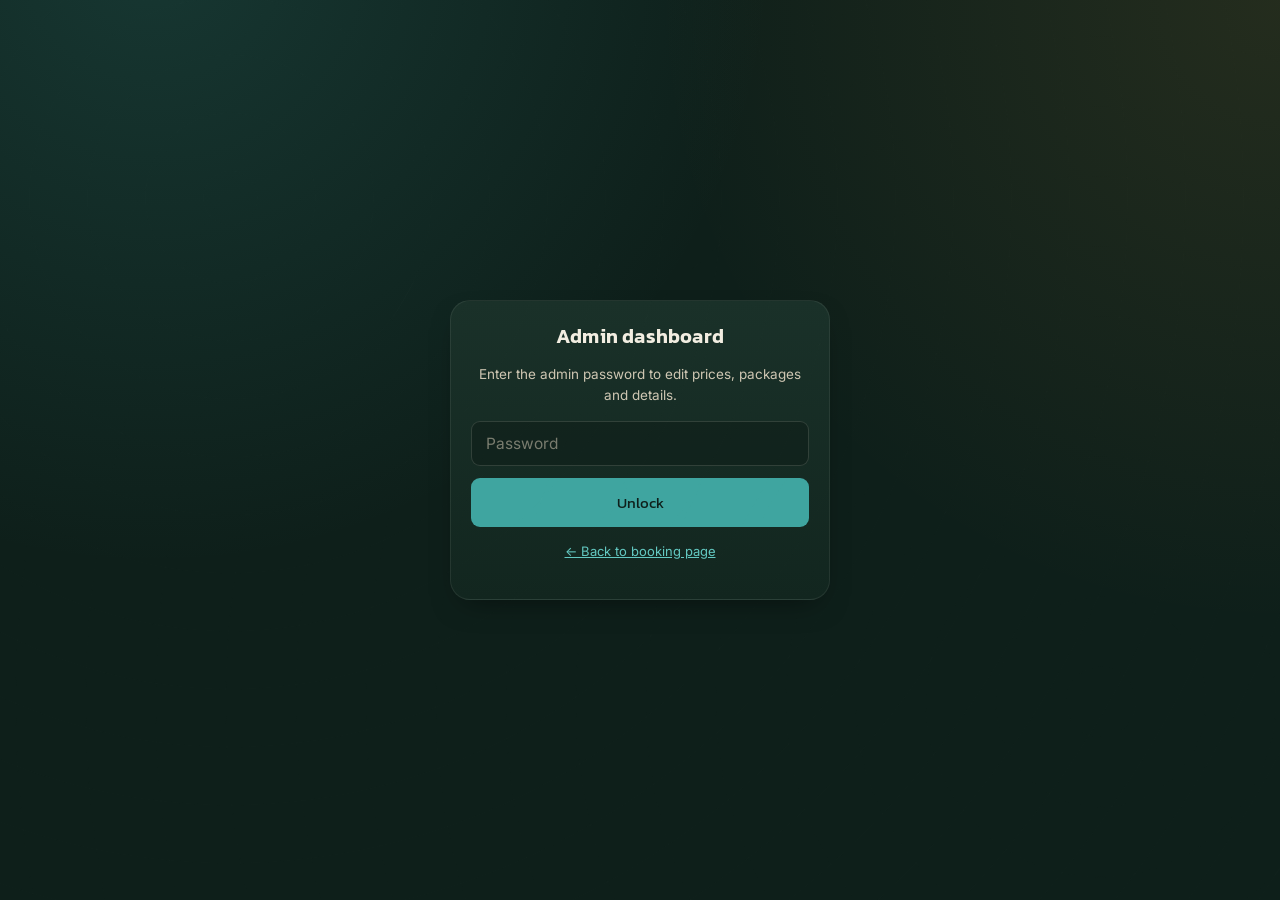
==== admin.html @ 4690ab54 "Add files via upload" ====
<!doctype html>
<html lang="en">
<head>
<meta charset="UTF-8">
<meta name="viewport" content="width=device-width, initial-scale=1">
<title>Admin — Mawlyngbna Adventure</title>
<meta name="robots" content="noindex, nofollow">
<link rel="preconnect" href="https://fonts.googleapis.com">
<link rel="preconnect" href="https://fonts.gstatic.com" crossorigin>
<link href="https://fonts.googleapis.com/css2?family=Kanit:wght@500;600;700&family=Inter:wght@400;500;600&family=IBM+Plex+Mono:wght@500&display=swap" rel="stylesheet">
<link rel="stylesheet" href="style.css">
</head>
<body>

<!-- Password gate -->
<div class="admin-gate" id="gate">
  <div class="card">
    <h1>Admin dashboard</h1>
    <p>Enter the admin password to edit prices, packages and details.</p>
    <input type="password" id="gatePassword" placeholder="Password" autocomplete="current-password">
    <div class="error-msg" id="gateError" style="display:none;">Incorrect password.</div>
    <button class="btn-primary" id="gateSubmit">Unlock</button>
    <p style="margin-top:14px;"><a href="index.html" style="color:var(--river-bright); font-size:13px;">← Back to booking page</a></p>
  </div>
</div>

<!-- Dashboard -->
<div class="wrap admin-shell" id="dashboard" style="display:none;">

  <div class="admin-header">
    <div>
      <h1>Admin dashboard</h1>
      <div class="sub">Edits preview instantly below. Export to make them live for everyone.</div>
    </div>
    <div class="admin-actions">
      <a href="index.html" class="btn-secondary">View site</a>
      <button class="btn-secondary" id="btnLock">Lock</button>
    </div>
  </div>

  <div class="banner">
    This site is static (hosted on GitHub Pages), so there's no live database. Saving here previews your
    changes instantly, but only in <em>this</em> browser. To publish changes for every visitor, click
    <strong>Export config.js</strong> below and commit the downloaded file over <code>config.js</code> in your
    GitHub repository.
  </div>

  <div class="admin-actions" style="margin-bottom: 6px;">
    <button class="btn-primary" id="btnSave" style="width:auto; margin-top:0; padding:11px 18px;">Save preview</button>
    <button class="btn-secondary" id="btnExport">⭳ Export config.js</button>
    <label class="btn-secondary" style="cursor:pointer;">
      Import config
      <input type="file" id="importFile" accept=".js,.json" style="display:none;">
    </label>
    <button class="btn-secondary" id="btnReset">Reset to defaults</button>
  </div>

  <!-- Page text -->
  <div class="admin-section">
    <h2>Page text</h2>
    <div class="card">
      <div class="field" style="margin-top:0;">
        <label class="field-label">Eyebrow tag</label>
        <input type="text" id="mHeroTag">
      </div>
      <div class="field">
        <label class="field-label">Title</label>
        <input type="text" id="mTitle">
      </div>
      <div class="field">
        <label class="field-label">Subtitle</label>
        <textarea id="mSubtitle"></textarea>
      </div>
      <div class="field">
        <label class="field-label">Footer note</label>
        <input type="text" id="mFooter">
      </div>
    </div>
  </div>

  <!-- Contact -->
  <div class="admin-section">
    <h2>Contact</h2>
    <div class="card">
      <div class="grid-2">
        <div class="field" style="margin-top:0;">
          <label class="field-label">WhatsApp number (digits only, country code first)</label>
          <input type="text" id="cWhatsapp" placeholder="916909659928">
        </div>
        <div class="field" style="margin-top:0;">
          <label class="field-label">Display phone</label>
          <input type="text" id="cDisplay" placeholder="+91 69096 59928">
        </div>
      </div>
    </div>
  </div>

  <!-- Payment -->
  <div class="admin-section">
    <h2>Payment details</h2>
    <div class="card">
      <div class="field" style="margin-top:0;">
        <label class="field-label">UPI ID</label>
        <input type="text" id="pUpi">
      </div>
      <div class="grid-2">
        <div class="field">
          <label class="field-label">Account number</label>
          <input type="text" id="pAccount">
        </div>
        <div class="field">
          <label class="field-label">IFSC</label>
          <input type="text" id="pIfsc">
        </div>
      </div>
      <div class="field">
        <label class="field-label">Bank label</label>
        <input type="text" id="pBankLabel">
      </div>
      <div class="field">
        <label class="field-label">QR code image</label>
        <div style="display:flex; align-items:center; gap:12px; margin-top:6px;">
          <img id="pQrPreview" src="assets/qr.png" alt="QR preview" style="width:70px; height:70px; object-fit:cover; border-radius:10px; border:1px solid rgba(242,237,225,.14);">
          <label class="btn-secondary" style="cursor:pointer;">
            Upload new QR
            <input type="file" id="pQrFile" accept="image/*" style="display:none;">
          </label>
        </div>
      </div>
    </div>
  </div>

  <!-- Packages -->
  <div class="admin-section">
    <h2>Packages</h2>
    <div id="packageEditor"></div>
    <button type="button" class="btn-secondary" id="btnAddPackage">+ Add package</button>
  </div>

  <!-- Add-ons -->
  <div class="admin-section">
    <h2>Add-ons</h2>
    <div id="addonEditor"></div>
    <button type="button" class="btn-secondary" id="btnAddAddon">+ Add add-on</button>
  </div>

  <!-- Pricing rules -->
  <div class="admin-section">
    <h2>Pricing rules</h2>
    <div class="card">
      <div class="field" style="margin-top:0;">
        <label class="field-label">Child price (% of package price)</label>
        <input type="number" id="rChildPct" min="0" max="100" step="5">
      </div>
    </div>
  </div>

  <!-- Security -->
  <div class="admin-section">
    <h2>Admin password</h2>
    <div class="card">
      <div class="field" style="margin-top:0;">
        <label class="field-label">New password</label>
        <input type="password" id="sPassword" placeholder="Leave blank to keep current">
      </div>
      <div class="card-hint">This is a client-side password meant to keep casual visitors out — anyone who
        views this site's source code can see it. Don't use it to protect sensitive information.</div>
    </div>
  </div>

  <div style="height:40px;"></div>
</div>

<div class="toast" id="toast"></div>

<script src="config.js"></script>
<script src="admin.js"></script>
</body>
</html>
---- style.css ----
/* ============================================================
   Mawlyngbna Adventure — shared stylesheet
   Theme: deep forest canopy + river teal + marigold trail accent
   ============================================================ */

:root {
  --forest-950: #0e1f1a;
  --forest-900: #12261f;
  --forest-800: #1a3129;
  --forest-700: #234139;
  --paper: #f2ede1;
  --paper-dim: #cfc7b3;
  --river: #3fa5a0;
  --river-bright: #63c9c2;
  --marigold: #e8a33d;
  --marigold-bright: #f4b84f;
  --clay: #c9704f;
  --danger: #e26a5c;
  --good: #6fbf8b;

  --radius-lg: 20px;
  --radius-md: 14px;
  --radius-sm: 9px;

  --shadow-card: 0 12px 30px -14px rgba(0, 0, 0, 0.55);
  --shadow-pop: 0 20px 45px -18px rgba(0, 0, 0, 0.65);

  --font-display: "Kanit", "Arial Narrow", sans-serif;
  --font-body: "Inter", -apple-system, BlinkMacSystemFont, "Segoe UI", sans-serif;

  color-scheme: dark;
}

* { box-sizing: border-box; }

html { scroll-behavior: smooth; }

@media (prefers-reduced-motion: reduce) {
  html { scroll-behavior: auto; }
  * { animation-duration: 0.001ms !important; transition-duration: 0.001ms !important; }
}

body {
  margin: 0;
  min-height: 100vh;
  background:
    radial-gradient(circle at 12% -6%, rgba(63, 165, 160, 0.18), transparent 42%),
    radial-gradient(circle at 100% 0%, rgba(232, 163, 61, 0.10), transparent 40%),
    var(--forest-950);
  color: var(--paper);
  font-family: var(--font-body);
  line-height: 1.5;
  -webkit-font-smoothing: antialiased;
}

/* Topographic contour texture, layered behind content */
body::before {
  content: "";
  position: fixed;
  inset: 0;
  z-index: 0;
  pointer-events: none;
  opacity: 0.35;
  background-image:
    repeating-radial-gradient(circle at 18% 22%, transparent 0, transparent 26px, rgba(242, 237, 225, 0.028) 27px, transparent 28px, transparent 58px),
    repeating-radial-gradient(circle at 86% 78%, transparent 0, transparent 34px, rgba(242, 237, 225, 0.024) 35px, transparent 36px, transparent 70px);
}

a { color: inherit; }

h1, h2, h3 {
  font-family: var(--font-display);
  font-weight: 600;
  letter-spacing: 0.01em;
  margin: 0;
}

.wrap {
  position: relative;
  z-index: 1;
  max-width: 640px;
  margin: 0 auto;
  padding: 0 18px 64px;
}

/* ---------- Hero ---------- */
.hero {
  padding: 40px 4px 28px;
}

.hero-tag {
  display: inline-flex;
  align-items: center;
  gap: 8px;
  font-family: var(--font-display);
  font-size: 12.5px;
  letter-spacing: 0.16em;
  text-transform: uppercase;
  color: var(--marigold-bright);
  background: rgba(232, 163, 61, 0.1);
  border: 1px solid rgba(232, 163, 61, 0.3);
  border-radius: 999px;
  padding: 6px 14px 6px 10px;
}

.hero-tag svg { width: 14px; height: 14px; flex: none; }

.hero h1 {
  margin-top: 16px;
  font-size: clamp(30px, 8vw, 42px);
  line-height: 1.06;
  color: var(--paper);
}

.hero p {
  margin-top: 12px;
  color: var(--paper-dim);
  font-size: 15.5px;
  max-width: 46ch;
}

.hero-meta {
  margin-top: 18px;
  display: flex;
  flex-wrap: wrap;
  gap: 10px;
  font-size: 13px;
  color: var(--paper-dim);
}

.hero-meta span {
  display: inline-flex;
  align-items: center;
  gap: 6px;
  background: rgba(242, 237, 225, 0.06);
  border: 1px solid rgba(242, 237, 225, 0.1);
  border-radius: 999px;
  padding: 5px 11px;
}

/* ---------- Trail rail (section progress) ---------- */
.trail {
  position: relative;
  padding-left: 26px;
}

.trail::before {
  content: "";
  position: absolute;
  left: 9px;
  top: 6px;
  bottom: 6px;
  width: 2px;
  background: linear-gradient(to bottom, var(--river), rgba(63, 165, 160, 0.15));
  border-radius: 2px;
}

.checkpoint {
  position: relative;
  margin-bottom: 18px;
}

.checkpoint::before {
  content: attr(data-step);
  position: absolute;
  left: -26px;
  top: 22px;
  width: 20px;
  height: 20px;
  border-radius: 50%;
  background: var(--forest-900);
  border: 2px solid var(--river);
  color: var(--river-bright);
  font-family: var(--font-display);
  font-size: 10.5px;
  display: flex;
  align-items: center;
  justify-content: center;
  z-index: 2;
}

.checkpoint.done::before {
  background: var(--river);
  border-color: var(--river);
  color: var(--forest-950);
}

/* ---------- Cards ---------- */
.card {
  background: linear-gradient(180deg, var(--forest-800), var(--forest-900));
  border: 1px solid rgba(242, 237, 225, 0.08);
  border-radius: var(--radius-lg);
  padding: 20px 20px 22px;
  box-shadow: var(--shadow-card);
}

.card + .card { margin-top: 0; }

.card-label {
  font-family: var(--font-display);
  font-size: 12px;
  letter-spacing: 0.14em;
  text-transform: uppercase;
  color: var(--river-bright);
  margin-bottom: 4px;
}

.card-title {
  font-size: 18px;
  font-weight: 600;
  color: var(--paper);
}

.card-hint {
  font-size: 13px;
  color: var(--paper-dim);
  margin-top: 4px;
}

.required-star { color: var(--marigold); margin-left: 3px; }

/* ---------- Fields ---------- */
.field { margin-top: 16px; }
.field:first-of-type { margin-top: 18px; }

label.field-label {
  display: block;
  font-size: 13.5px;
  color: var(--paper-dim);
  margin-bottom: 7px;
}

input[type="text"],
input[type="tel"],
input[type="date"],
input[type="number"],
input[type="password"],
textarea,
select {
  width: 100%;
  background: rgba(15, 30, 25, 0.55);
  border: 1.5px solid rgba(242, 237, 225, 0.14);
  border-radius: var(--radius-sm);
  color: var(--paper);
  font-family: var(--font-body);
  font-size: 15.5px;
  padding: 12px 14px;
  outline: none;
  transition: border-color 0.15s ease, box-shadow 0.15s ease;
}

textarea { resize: vertical; min-height: 76px; }

input::placeholder, textarea::placeholder { color: rgba(207, 199, 179, 0.55); }

input:focus, textarea:focus, select:focus {
  border-color: var(--river);
  box-shadow: 0 0 0 3px rgba(63, 165, 160, 0.22);
}

input:focus-visible, textarea:focus-visible, select:focus-visible,
button:focus-visible, [tabindex]:focus-visible {
  outline: 2px solid var(--marigold-bright);
  outline-offset: 2px;
}

.field.error input, .field.error textarea {
  border-color: var(--danger);
  box-shadow: 0 0 0 3px rgba(226, 106, 92, 0.18);
}

.error-msg {
  display: none;
  color: var(--danger);
  font-size: 12.5px;
  margin-top: 6px;
}

.field.error .error-msg { display: block; }

/* ---------- Stepper (participants / children) ---------- */
.stepper {
  display: flex;
  align-items: center;
  gap: 14px;
}

.stepper button {
  width: 42px;
  height: 42px;
  flex: none;
  border-radius: 50%;
  border: 1.5px solid rgba(242, 237, 225, 0.18);
  background: rgba(242, 237, 225, 0.05);
  color: var(--paper);
  font-size: 20px;
  line-height: 1;
  cursor: pointer;
  transition: background 0.15s ease, transform 0.08s ease, border-color 0.15s ease;
}

.stepper button:hover { border-color: var(--river); background: rgba(63, 165, 160, 0.14); }
.stepper button:active { transform: scale(0.92); }
.stepper button:disabled { opacity: 0.35; cursor: not-allowed; }

.stepper .count {
  min-width: 44px;
  text-align: center;
  font-family: var(--font-display);
  font-size: 22px;
}

/* ---------- Package / choice cards ---------- */
.choice-list { display: flex; flex-direction: column; gap: 10px; margin-top: 16px; }

.choice {
  position: relative;
  display: flex;
  align-items: flex-start;
  gap: 12px;
  padding: 14px 14px;
  border: 1.5px solid rgba(242, 237, 225, 0.12);
  border-radius: var(--radius-md);
  background: rgba(15, 30, 25, 0.4);
  cursor: pointer;
  transition: border-color 0.15s ease, background 0.15s ease;
}

.choice:hover { border-color: rgba(63, 165, 160, 0.55); }

.choice input { position: absolute; opacity: 0; pointer-events: none; }

.choice .dot {
  width: 20px; height: 20px; flex: none; margin-top: 1px;
  border-radius: 50%;
  border: 2px solid rgba(242, 237, 225, 0.3);
  display: flex; align-items: center; justify-content: center;
}

.choice .dot::after {
  content: "";
  width: 10px; height: 10px; border-radius: 50%;
  background: var(--river); transform: scale(0);
  transition: transform 0.12s ease;
}

.choice input:checked ~ .dot { border-color: var(--river); }
.choice input:checked ~ .dot::after { transform: scale(1); }
.choice:has(input:checked) {
  border-color: var(--river);
  background: rgba(63, 165, 160, 0.1);
}

.choice .body { flex: 1; }
.choice .choice-title { font-size: 15px; color: var(--paper); font-weight: 500; }
.choice .choice-price {
  font-family: var(--font-display);
  color: var(--marigold-bright);
  font-size: 14.5px;
  margin-top: 2px;
}
.choice .choice-note { font-size: 12.5px; color: var(--paper-dim); margin-top: 2px; }

.badge-pop {
  position: absolute;
  top: -9px; right: 12px;
  background: var(--marigold);
  color: var(--forest-950);
  font-family: var(--font-display);
  font-size: 10.5px;
  letter-spacing: 0.06em;
  text-transform: uppercase;
  padding: 3px 9px;
  border-radius: 999px;
  box-shadow: 0 4px 10px -3px rgba(232, 163, 61, 0.6);
}

/* ---------- Toggle switch (add-ons) ---------- */
.addon-row {
  display: flex;
  align-items: center;
  justify-content: space-between;
  gap: 14px;
  padding: 14px 0;
  border-top: 1px solid rgba(242, 237, 225, 0.08);
}

.addon-row:first-of-type { border-top: none; padding-top: 4px; }

.addon-info .choice-title { font-size: 15px; color: var(--paper); font-weight: 500; }
.addon-info .choice-note { font-size: 12.5px; color: var(--paper-dim); margin-top: 2px; }
.addon-info .choice-price { font-family: var(--font-display); color: var(--marigold-bright); font-size: 13.5px; margin-top: 3px; }

.switch {
  position: relative;
  width: 48px; height: 28px; flex: none;
  border-radius: 999px;
  background: rgba(242, 237, 225, 0.14);
  border: 1.5px solid rgba(242, 237, 225, 0.16);
  cursor: pointer;
  transition: background 0.18s ease, border-color 0.18s ease;
}

.switch input { position: absolute; opacity: 0; width: 100%; height: 100%; margin: 0; cursor: pointer; }

.switch .knob {
  position: absolute;
  top: 2px; left: 2px;
  width: 21px; height: 21px;
  border-radius: 50%;
  background: var(--paper);
  transition: transform 0.18s ease;
}

.switch input:checked ~ .knob { transform: translateX(20px); }
.switch:has(input:checked) { background: var(--river); border-color: var(--river); }

/* ---------- Payment tabs ---------- */
.pay-tabs {
  display: grid;
  grid-template-columns: repeat(3, 1fr);
  gap: 8px;
  margin-top: 16px;
}

.pay-tab {
  text-align: center;
  padding: 10px 6px;
  border-radius: var(--radius-sm);
  border: 1.5px solid rgba(242, 237, 225, 0.12);
  background: rgba(15, 30, 25, 0.4);
  font-size: 13px;
  cursor: pointer;
  transition: border-color 0.15s ease, background 0.15s ease;
}

.pay-tab input { position: absolute; opacity: 0; pointer-events: none; }
.pay-tab:has(input:checked) { border-color: var(--river); background: rgba(63, 165, 160, 0.14); color: var(--river-bright); }

.pay-panel {
  margin-top: 16px;
  padding: 16px;
  border-radius: var(--radius-md);
  background: rgba(15, 30, 25, 0.45);
  border: 1px solid rgba(242, 237, 225, 0.09);
  display: none;
}

.pay-panel.active { display: block; }

.copy-row {
  display: flex;
  align-items: center;
  justify-content: space-between;
  gap: 10px;
  background: rgba(242, 237, 225, 0.05);
  border-radius: var(--radius-sm);
  padding: 10px 12px;
  margin-top: 8px;
}

.copy-row .val {
  font-family: "IBM Plex Mono", ui-monospace, monospace;
  font-size: 13.5px;
  color: var(--paper);
  overflow-wrap: anywhere;
}

.copy-row .lbl { font-size: 11.5px; color: var(--paper-dim); text-transform: uppercase; letter-spacing: 0.08em; margin-bottom: 2px; }

.btn-copy {
  flex: none;
  display: inline-flex;
  align-items: center;
  gap: 5px;
  background: rgba(63, 165, 160, 0.16);
  border: 1px solid rgba(63, 165, 160, 0.4);
  color: var(--river-bright);
  font-size: 12px;
  padding: 7px 11px;
  border-radius: 999px;
  cursor: pointer;
  transition: background 0.15s ease;
}

.btn-copy:hover { background: rgba(63, 165, 160, 0.28); }
.btn-copy.copied { background: var(--good); border-color: var(--good); color: var(--forest-950); }

.qr-block { text-align: center; }
.qr-block img {
  width: 100%; max-width: 260px;
  border-radius: var(--radius-md);
  border: 1px solid rgba(242, 237, 225, 0.12);
  margin: 4px auto 12px;
  display: block;
}

.btn-download {
  display: inline-flex;
  align-items: center;
  gap: 7px;
  background: rgba(232, 163, 61, 0.14);
  border: 1px solid rgba(232, 163, 61, 0.4);
  color: var(--marigold-bright);
  font-size: 13px;
  padding: 9px 16px;
  border-radius: 999px;
  cursor: pointer;
  text-decoration: none;
}

.btn-download:hover { background: rgba(232, 163, 61, 0.24); }

/* ---------- Summary ---------- */
.summary-line {
  display: flex;
  justify-content: space-between;
  font-size: 13.5px;
  color: var(--paper-dim);
  padding: 5px 0;
}

.summary-line strong { color: var(--paper); font-weight: 500; }

.summary-total {
  display: flex;
  justify-content: space-between;
  align-items: baseline;
  margin-top: 10px;
  padding-top: 12px;
  border-top: 1px dashed rgba(242, 237, 225, 0.18);
}

.summary-total .lbl { font-family: var(--font-display); font-size: 13px; letter-spacing: 0.08em; text-transform: uppercase; color: var(--paper-dim); }
.summary-total .amt { font-family: var(--font-display); font-size: 26px; color: var(--marigold-bright); }

/* ---------- Submit ---------- */
.cta-wrap { margin-top: 22px; padding-left: 26px; }

.btn-confirm {
  width: 100%;
  display: flex;
  align-items: center;
  justify-content: center;
  gap: 10px;
  background: linear-gradient(180deg, #29c39a, #1f9e7d);
  color: #05231a;
  font-family: var(--font-display);
  font-size: 16.5px;
  letter-spacing: 0.02em;
  border: none;
  border-radius: var(--radius-md);
  padding: 17px;
  cursor: pointer;
  box-shadow: var(--shadow-pop);
  transition: transform 0.1s ease, filter 0.15s ease;
}

.btn-confirm svg { width: 20px; height: 20px; }
.btn-confirm:hover { filter: brightness(1.06); }
.btn-confirm:active { transform: scale(0.985); }
.btn-confirm:disabled { opacity: 0.5; cursor: not-allowed; filter: none; }

.cta-note {
  text-align: center;
  font-size: 12px;
  color: var(--paper-dim);
  margin-top: 10px;
}

/* ---------- Footer ---------- */
footer.site-footer {
  margin-top: 40px;
  padding-left: 26px;
  font-size: 12px;
  color: rgba(207, 199, 179, 0.55);
  display: flex;
  align-items: center;
  justify-content: space-between;
  gap: 10px;
}

.admin-dot {
  width: 9px; height: 9px;
  border-radius: 50%;
  background: transparent;
  border: none;
  opacity: 0.18;
  cursor: default;
  padding: 10px;
}

.admin-dot:hover { opacity: 0.4; }

/* ---------- Toast ---------- */
.toast {
  position: fixed;
  left: 50%;
  bottom: 22px;
  transform: translate(-50%, 20px);
  background: var(--forest-800);
  border: 1px solid rgba(242, 237, 225, 0.16);
  color: var(--paper);
  font-size: 13.5px;
  padding: 12px 18px;
  border-radius: 999px;
  box-shadow: var(--shadow-pop);
  opacity: 0;
  pointer-events: none;
  transition: opacity 0.2s ease, transform 0.2s ease;
  z-index: 50;
}

.toast.show { opacity: 1; transform: translate(-50%, 0); }

/* ================= ADMIN DASHBOARD ================= */

.admin-shell { max-width: 760px; }

.admin-gate {
  min-height: 100vh;
  display: flex;
  align-items: center;
  justify-content: center;
  padding: 24px;
}

.admin-gate .card { width: 100%; max-width: 380px; text-align: center; }
.admin-gate h1 { font-size: 20px; margin-bottom: 6px; }
.admin-gate p { color: var(--paper-dim); font-size: 13.5px; margin-bottom: 16px; }

.btn-primary {
  width: 100%;
  background: var(--river);
  color: var(--forest-950);
  border: none;
  font-family: var(--font-display);
  font-size: 15px;
  padding: 13px;
  border-radius: var(--radius-sm);
  cursor: pointer;
  margin-top: 12px;
}

.btn-primary:hover { background: var(--river-bright); }

.btn-secondary {
  background: rgba(242, 237, 225, 0.07);
  border: 1px solid rgba(242, 237, 225, 0.16);
  color: var(--paper);
  font-size: 13px;
  padding: 10px 15px;
  border-radius: var(--radius-sm);
  cursor: pointer;
}

.btn-secondary:hover { border-color: var(--river); }

.btn-danger {
  background: rgba(226, 106, 92, 0.12);
  border: 1px solid rgba(226, 106, 92, 0.4);
  color: #f0a89e;
  font-size: 12.5px;
  padding: 7px 12px;
  border-radius: var(--radius-sm);
  cursor: pointer;
}

.btn-danger:hover { background: rgba(226, 106, 92, 0.22); }

.admin-header {
  display: flex;
  align-items: center;
  justify-content: space-between;
  gap: 12px;
  padding: 22px 0 6px;
  flex-wrap: wrap;
}

.admin-header h1 { font-size: 22px; }
.admin-header .sub { font-size: 12.5px; color: var(--paper-dim); margin-top: 3px; }

.admin-actions { display: flex; gap: 8px; flex-wrap: wrap; }

.banner {
  background: rgba(232, 163, 61, 0.1);
  border: 1px solid rgba(232, 163, 61, 0.3);
  color: var(--marigold-bright);
  font-size: 12.5px;
  padding: 12px 14px;
  border-radius: var(--radius-sm);
  margin: 14px 0 20px;
  line-height: 1.5;
}

.admin-section { margin-top: 22px; }
.admin-section h2 {
  font-size: 13px;
  letter-spacing: 0.1em;
  text-transform: uppercase;
  color: var(--river-bright);
  margin-bottom: 10px;
}

.repeat-item {
  background: rgba(15, 30, 25, 0.4);
  border: 1px solid rgba(242, 237, 225, 0.1);
  border-radius: var(--radius-md);
  padding: 14px;
  margin-bottom: 10px;
}

.repeat-item .row {
  display: grid;
  grid-template-columns: 1fr 110px;
  gap: 10px;
}

.repeat-item .row + .row { margin-top: 8px; }

.repeat-item-foot {
  display: flex;
  align-items: center;
  justify-content: space-between;
  margin-top: 10px;
}

.chip-toggle {
  display: inline-flex;
  align-items: center;
  gap: 6px;
  font-size: 12.5px;
  color: var(--paper-dim);
  cursor: pointer;
}

.chip-toggle input { accent-color: var(--river); width: 15px; height: 15px; }

.grid-2 { display: grid; grid-template-columns: 1fr 1fr; gap: 10px; }

@media (max-width: 480px) {
  .grid-2 { grid-template-columns: 1fr; }
  .repeat-item .row { grid-template-columns: 1fr; }
  .pay-tabs { grid-template-columns: repeat(3, 1fr); font-size: 11.5px; }
}
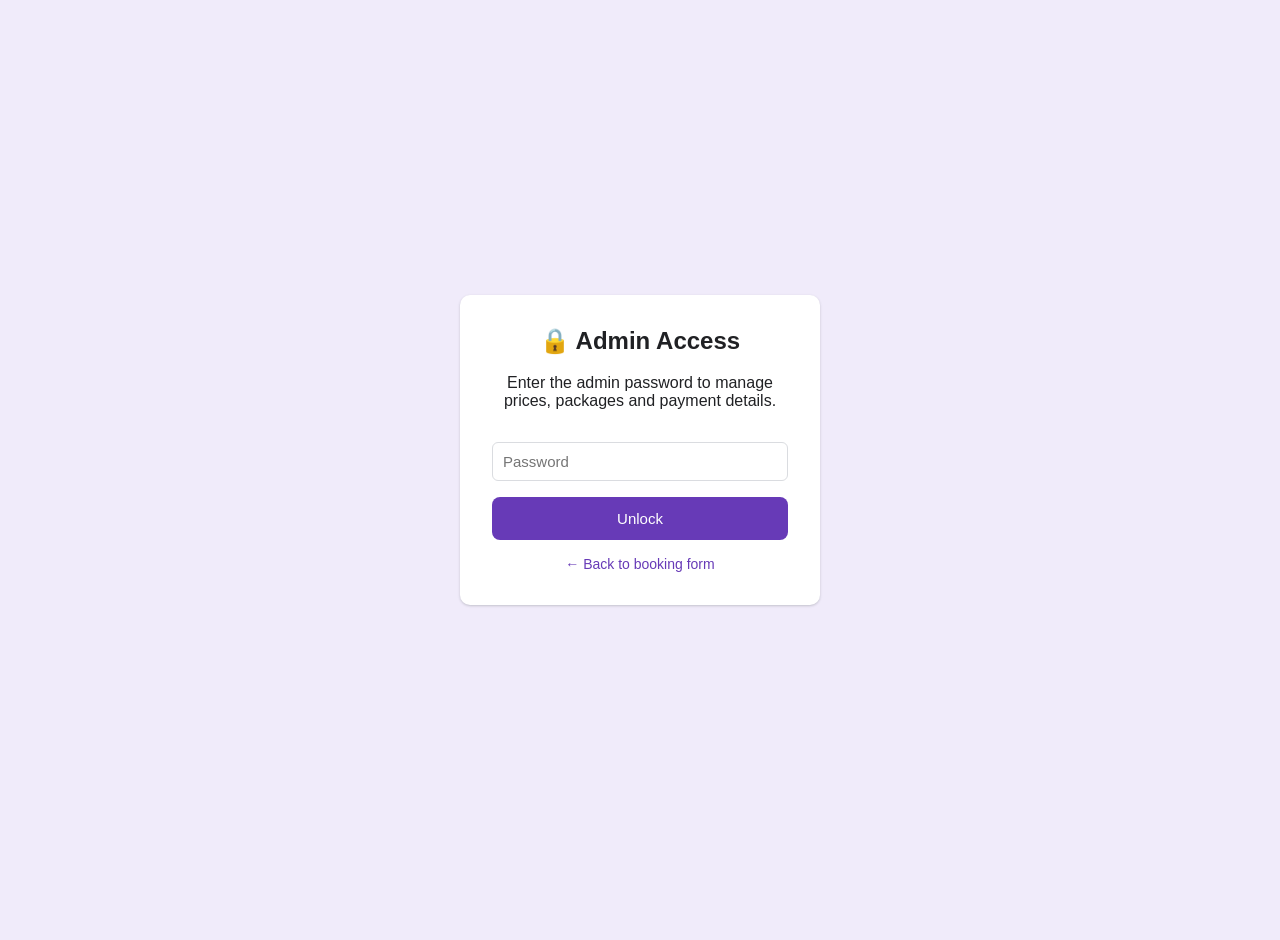
==== commit cf963a10: "Add files via upload" ====
--- a/admin.html
+++ b/admin.html
@@ -1,174 +1,148 @@
-<!doctype html>
+<!DOCTYPE html>
 <html lang="en">
 <head>
 <meta charset="UTF-8">
-<meta name="viewport" content="width=device-width, initial-scale=1">
-<title>Admin — Mawlyngbna Adventure</title>
+<meta name="viewport" content="width=device-width, initial-scale=1.0">
+<title>Admin Dashboard — Mawlyngbna Adventure</title>
 <meta name="robots" content="noindex, nofollow">
-<link rel="preconnect" href="https://fonts.googleapis.com">
-<link rel="preconnect" href="https://fonts.gstatic.com" crossorigin>
-<link href="https://fonts.googleapis.com/css2?family=Kanit:wght@500;600;700&family=Inter:wght@400;500;600&family=IBM+Plex+Mono:wght@500&display=swap" rel="stylesheet">
 <link rel="stylesheet" href="style.css">
+<link rel="stylesheet" href="admin.css">
 </head>
-<body>
+<body class="admin-body">
 
-<!-- Password gate -->
-<div class="admin-gate" id="gate">
-  <div class="card">
-    <h1>Admin dashboard</h1>
-    <p>Enter the admin password to edit prices, packages and details.</p>
-    <input type="password" id="gatePassword" placeholder="Password" autocomplete="current-password">
-    <div class="error-msg" id="gateError" style="display:none;">Incorrect password.</div>
-    <button class="btn-primary" id="gateSubmit">Unlock</button>
-    <p style="margin-top:14px;"><a href="index.html" style="color:var(--river-bright); font-size:13px;">← Back to booking page</a></p>
+<!-- ===== Password gate ===== -->
+<div id="loginScreen" class="login-screen">
+  <div class="login-card">
+    <h2>🔒 Admin Access</h2>
+    <p>Enter the admin password to manage prices, packages and payment details.</p>
+    <input type="password" id="loginPassword" placeholder="Password">
+    <button id="loginBtn" class="btn-confirm" style="width:100%; justify-content:center;">Unlock</button>
+    <div class="field-error show" id="loginError" style="display:none;">Incorrect password.</div>
+    <a href="index.html" class="back-link">← Back to booking form</a>
   </div>
 </div>
 
-<!-- Dashboard -->
-<div class="wrap admin-shell" id="dashboard" style="display:none;">
+<!-- ===== Dashboard (hidden until unlocked) ===== -->
+<div id="dashboard" class="dashboard" hidden>
 
-  <div class="admin-header">
+  <div class="admin-topbar">
     <div>
-      <h1>Admin dashboard</h1>
-      <div class="sub">Edits preview instantly below. Export to make them live for everyone.</div>
+      <strong>Mawlyngbna Adventure</strong> — Admin Dashboard
     </div>
-    <div class="admin-actions">
-      <a href="index.html" class="btn-secondary">View site</a>
-      <button class="btn-secondary" id="btnLock">Lock</button>
+    <div>
+      <a href="index.html" class="back-link">View live form</a>
+      <button id="logoutBtn" class="clear-link">Log out</button>
     </div>
   </div>
 
-  <div class="banner">
-    This site is static (hosted on GitHub Pages), so there's no live database. Saving here previews your
-    changes instantly, but only in <em>this</em> browser. To publish changes for every visitor, click
-    <strong>Export config.js</strong> below and commit the downloaded file over <code>config.js</code> in your
-    GitHub repository.
-  </div>
+  <div class="admin-wrap">
 
-  <div class="admin-actions" style="margin-bottom: 6px;">
-    <button class="btn-primary" id="btnSave" style="width:auto; margin-top:0; padding:11px 18px;">Save preview</button>
-    <button class="btn-secondary" id="btnExport">⭳ Export config.js</button>
-    <label class="btn-secondary" style="cursor:pointer;">
-      Import config
-      <input type="file" id="importFile" accept=".js,.json" style="display:none;">
-    </label>
-    <button class="btn-secondary" id="btnReset">Reset to defaults</button>
-  </div>
+    <!-- General -->
+    <section class="admin-section">
+      <h3>Header text</h3>
+      <label>Form title</label>
+      <input type="text" id="a_title">
+      <label>Form subtitle</label>
+      <input type="text" id="a_subtitle">
+      <label>WhatsApp number (with country code, digits only)</label>
+      <input type="text" id="a_whatsapp" placeholder="916909659928">
+    </section>
 
-  <!-- Page text -->
-  <div class="admin-section">
-    <h2>Page text</h2>
-    <div class="card">
-      <div class="field" style="margin-top:0;">
-        <label class="field-label">Eyebrow tag</label>
-        <input type="text" id="mHeroTag">
+    <!-- Packages -->
+    <section class="admin-section">
+      <div class="admin-section-head">
+        <h3>Packages</h3>
+        <button type="button" class="add-btn" id="addPackageBtn">+ Add package</button>
       </div>
-      <div class="field">
-        <label class="field-label">Title</label>
-        <input type="text" id="mTitle">
-      </div>
-      <div class="field">
-        <label class="field-label">Subtitle</label>
-        <textarea id="mSubtitle"></textarea>
-      </div>
-      <div class="field">
-        <label class="field-label">Footer note</label>
-        <input type="text" id="mFooter">
-      </div>
-    </div>
-  </div>
+      <div id="packageEditor"></div>
+      <label>Child price — % of the adult package price (e.g. 50 = half price, 0 = free)</label>
+      <input type="number" id="a_childRate" min="0" max="100" step="5">
+    </section>
 
-  <!-- Contact -->
-  <div class="admin-section">
-    <h2>Contact</h2>
-    <div class="card">
-      <div class="grid-2">
-        <div class="field" style="margin-top:0;">
-          <label class="field-label">WhatsApp number (digits only, country code first)</label>
-          <input type="text" id="cWhatsapp" placeholder="916909659928">
+    <!-- Booking limits -->
+    <section class="admin-section">
+      <h3>Participant / child limits</h3>
+      <div class="limit-grid">
+        <div>
+          <label>Min participants</label>
+          <input type="number" id="a_minP" min="0">
         </div>
-        <div class="field" style="margin-top:0;">
-          <label class="field-label">Display phone</label>
-          <input type="text" id="cDisplay" placeholder="+91 69096 59928">
+        <div>
+          <label>Max participants</label>
+          <input type="number" id="a_maxP" min="0">
+        </div>
+        <div>
+          <label>Min children</label>
+          <input type="number" id="a_minC" min="0">
+        </div>
+        <div>
+          <label>Max children</label>
+          <input type="number" id="a_maxC" min="0">
         </div>
       </div>
+    </section>
+
+    <!-- Home stay -->
+    <section class="admin-section">
+      <div class="admin-section-head">
+        <h3>Home stay add-on</h3>
+        <label class="toggle-row"><input type="checkbox" id="a_hs_enabled"> Show this section on the form</label>
+      </div>
+      <label>Title</label>
+      <input type="text" id="a_hs_title">
+      <label>Price (₹)</label>
+      <input type="number" id="a_hs_price">
+      <label>Note</label>
+      <input type="text" id="a_hs_note">
+      <label class="toggle-row" style="margin-top:12px;"><input type="checkbox" id="a_hs_perperson"> Charge per person (off = one flat price for the whole booking)</label>
+    </section>
+
+    <!-- Camping -->
+    <section class="admin-section">
+      <div class="admin-section-head">
+        <h3>Camping add-on</h3>
+        <label class="toggle-row"><input type="checkbox" id="a_cp_enabled"> Show this section on the form</label>
+      </div>
+      <label>Title</label>
+      <input type="text" id="a_cp_title">
+      <label>Price (₹)</label>
+      <input type="number" id="a_cp_price">
+      <label>Note</label>
+      <input type="text" id="a_cp_note">
+      <label class="toggle-row" style="margin-top:12px;"><input type="checkbox" id="a_cp_perperson"> Charge per person (off = one flat price for the whole booking)</label>
+    </section>
+
+    <!-- Payment -->
+    <section class="admin-section">
+      <h3>Payment details</h3>
+      <label>Account holder name</label>
+      <input type="text" id="a_pay_name">
+      <label>UPI ID</label>
+      <input type="text" id="a_pay_upi">
+      <label>Bank name</label>
+      <input type="text" id="a_pay_bankname">
+      <label>Bank account number</label>
+      <input type="text" id="a_pay_bankacc">
+      <label>IFSC code</label>
+      <input type="text" id="a_pay_ifsc">
+      <label>QR code image URL (or path, e.g. assets/qr.png)</label>
+      <input type="text" id="a_pay_qr">
+    </section>
+
+    <!-- Security -->
+    <section class="admin-section">
+      <h3>Admin password</h3>
+      <label>Change password (for this browser's dashboard access)</label>
+      <input type="text" id="a_password">
+    </section>
+
+    <div class="admin-actions">
+      <button id="saveBtn" class="btn-confirm">Save changes</button>
+      <button id="resetBtn" class="clear-link">Reset everything to defaults</button>
+      <span id="saveStatus" class="save-status"></span>
     </div>
+
   </div>
-
-  <!-- Payment -->
-  <div class="admin-section">
-    <h2>Payment details</h2>
-    <div class="card">
-      <div class="field" style="margin-top:0;">
-        <label class="field-label">UPI ID</label>
-        <input type="text" id="pUpi">
-      </div>
-      <div class="grid-2">
-        <div class="field">
-          <label class="field-label">Account number</label>
-          <input type="text" id="pAccount">
-        </div>
-        <div class="field">
-          <label class="field-label">IFSC</label>
-          <input type="text" id="pIfsc">
-        </div>
-      </div>
-      <div class="field">
-        <label class="field-label">Bank label</label>
-        <input type="text" id="pBankLabel">
-      </div>
-      <div class="field">
-        <label class="field-label">QR code image</label>
-        <div style="display:flex; align-items:center; gap:12px; margin-top:6px;">
-          <img id="pQrPreview" src="assets/qr.png" alt="QR preview" style="width:70px; height:70px; object-fit:cover; border-radius:10px; border:1px solid rgba(242,237,225,.14);">
-          <label class="btn-secondary" style="cursor:pointer;">
-            Upload new QR
-            <input type="file" id="pQrFile" accept="image/*" style="display:none;">
-          </label>
-        </div>
-      </div>
-    </div>
-  </div>
-
-  <!-- Packages -->
-  <div class="admin-section">
-    <h2>Packages</h2>
-    <div id="packageEditor"></div>
-    <button type="button" class="btn-secondary" id="btnAddPackage">+ Add package</button>
-  </div>
-
-  <!-- Add-ons -->
-  <div class="admin-section">
-    <h2>Add-ons</h2>
-    <div id="addonEditor"></div>
-    <button type="button" class="btn-secondary" id="btnAddAddon">+ Add add-on</button>
-  </div>
-
-  <!-- Pricing rules -->
-  <div class="admin-section">
-    <h2>Pricing rules</h2>
-    <div class="card">
-      <div class="field" style="margin-top:0;">
-        <label class="field-label">Child price (% of package price)</label>
-        <input type="number" id="rChildPct" min="0" max="100" step="5">
-      </div>
-    </div>
-  </div>
-
-  <!-- Security -->
-  <div class="admin-section">
-    <h2>Admin password</h2>
-    <div class="card">
-      <div class="field" style="margin-top:0;">
-        <label class="field-label">New password</label>
-        <input type="password" id="sPassword" placeholder="Leave blank to keep current">
-      </div>
-      <div class="card-hint">This is a client-side password meant to keep casual visitors out — anyone who
-        views this site's source code can see it. Don't use it to protect sensitive information.</div>
-    </div>
-  </div>
-
-  <div style="height:40px;"></div>
 </div>
 
 <div class="toast" id="toast"></div>
--- a/style.css
+++ b/style.css
@@ -1,745 +1,343 @@
 /* ============================================================
-   Mawlyngbna Adventure — shared stylesheet
-   Theme: deep forest canopy + river teal + marigold trail accent
+   MAWLYNGBNA ADVENTURE — STYLES
+   Visually matches the Google Form screenshots:
+   lavender page background, white rounded cards, violet
+   accent bar + accent color, circular radio/checkbox controls.
    ============================================================ */
 
 :root {
-  --forest-950: #0e1f1a;
-  --forest-900: #12261f;
-  --forest-800: #1a3129;
-  --forest-700: #234139;
-  --paper: #f2ede1;
-  --paper-dim: #cfc7b3;
-  --river: #3fa5a0;
-  --river-bright: #63c9c2;
-  --marigold: #e8a33d;
-  --marigold-bright: #f4b84f;
-  --clay: #c9704f;
-  --danger: #e26a5c;
-  --good: #6fbf8b;
-
-  --radius-lg: 20px;
-  --radius-md: 14px;
-  --radius-sm: 9px;
-
-  --shadow-card: 0 12px 30px -14px rgba(0, 0, 0, 0.55);
-  --shadow-pop: 0 20px 45px -18px rgba(0, 0, 0, 0.65);
-
-  --font-display: "Kanit", "Arial Narrow", sans-serif;
-  --font-body: "Inter", -apple-system, BlinkMacSystemFont, "Segoe UI", sans-serif;
-
-  color-scheme: dark;
+  --page-bg: #f0ebfa;
+  --card-bg: #ffffff;
+  --accent: #673ab7;
+  --accent-dark: #5c33a8;
+  --text-primary: #202124;
+  --text-secondary: #444746;
+  --text-muted: #70757a;
+  --border: #dadce0;
+  --required: #d93025;
+  --radius: 10px;
+  --shadow: 0 1px 3px rgba(60,64,67,0.15), 0 1px 2px rgba(60,64,67,0.10);
 }
 
 * { box-sizing: border-box; }
-
-html { scroll-behavior: smooth; }
-
-@media (prefers-reduced-motion: reduce) {
-  html { scroll-behavior: auto; }
-  * { animation-duration: 0.001ms !important; transition-duration: 0.001ms !important; }
-}
 
 body {
   margin: 0;
-  min-height: 100vh;
-  background:
-    radial-gradient(circle at 12% -6%, rgba(63, 165, 160, 0.18), transparent 42%),
-    radial-gradient(circle at 100% 0%, rgba(232, 163, 61, 0.10), transparent 40%),
-    var(--forest-950);
-  color: var(--paper);
-  font-family: var(--font-body);
-  line-height: 1.5;
-  -webkit-font-smoothing: antialiased;
-}
-
-/* Topographic contour texture, layered behind content */
-body::before {
-  content: "";
-  position: fixed;
-  inset: 0;
-  z-index: 0;
-  pointer-events: none;
-  opacity: 0.35;
-  background-image:
-    repeating-radial-gradient(circle at 18% 22%, transparent 0, transparent 26px, rgba(242, 237, 225, 0.028) 27px, transparent 28px, transparent 58px),
-    repeating-radial-gradient(circle at 86% 78%, transparent 0, transparent 34px, rgba(242, 237, 225, 0.024) 35px, transparent 36px, transparent 70px);
-}
-
-a { color: inherit; }
-
-h1, h2, h3 {
-  font-family: var(--font-display);
-  font-weight: 600;
-  letter-spacing: 0.01em;
-  margin: 0;
-}
-
-.wrap {
-  position: relative;
-  z-index: 1;
+  background: var(--page-bg);
+  font-family: "Google Sans", Roboto, Arial, "Segoe UI", sans-serif;
+  color: var(--text-primary);
+  padding-bottom: 40px;
+}
+
+.form-wrap {
   max-width: 640px;
   margin: 0 auto;
-  padding: 0 18px 64px;
-}
-
-/* ---------- Hero ---------- */
-.hero {
-  padding: 40px 4px 28px;
-}
-
-.hero-tag {
-  display: inline-flex;
-  align-items: center;
-  gap: 8px;
-  font-family: var(--font-display);
-  font-size: 12.5px;
-  letter-spacing: 0.16em;
-  text-transform: uppercase;
-  color: var(--marigold-bright);
-  background: rgba(232, 163, 61, 0.1);
-  border: 1px solid rgba(232, 163, 61, 0.3);
-  border-radius: 999px;
-  padding: 6px 14px 6px 10px;
-}
-
-.hero-tag svg { width: 14px; height: 14px; flex: none; }
-
-.hero h1 {
-  margin-top: 16px;
-  font-size: clamp(30px, 8vw, 42px);
-  line-height: 1.06;
-  color: var(--paper);
-}
-
-.hero p {
-  margin-top: 12px;
-  color: var(--paper-dim);
-  font-size: 15.5px;
-  max-width: 46ch;
-}
-
-.hero-meta {
-  margin-top: 18px;
-  display: flex;
-  flex-wrap: wrap;
-  gap: 10px;
-  font-size: 13px;
-  color: var(--paper-dim);
-}
-
-.hero-meta span {
-  display: inline-flex;
-  align-items: center;
-  gap: 6px;
-  background: rgba(242, 237, 225, 0.06);
-  border: 1px solid rgba(242, 237, 225, 0.1);
-  border-radius: 999px;
-  padding: 5px 11px;
-}
-
-/* ---------- Trail rail (section progress) ---------- */
-.trail {
-  position: relative;
-  padding-left: 26px;
-}
-
-.trail::before {
-  content: "";
-  position: absolute;
-  left: 9px;
-  top: 6px;
-  bottom: 6px;
-  width: 2px;
-  background: linear-gradient(to bottom, var(--river), rgba(63, 165, 160, 0.15));
-  border-radius: 2px;
-}
-
-.checkpoint {
-  position: relative;
-  margin-bottom: 18px;
-}
-
-.checkpoint::before {
-  content: attr(data-step);
-  position: absolute;
-  left: -26px;
-  top: 22px;
-  width: 20px;
-  height: 20px;
-  border-radius: 50%;
-  background: var(--forest-900);
-  border: 2px solid var(--river);
-  color: var(--river-bright);
-  font-family: var(--font-display);
-  font-size: 10.5px;
-  display: flex;
-  align-items: center;
-  justify-content: center;
-  z-index: 2;
-}
-
-.checkpoint.done::before {
-  background: var(--river);
-  border-color: var(--river);
-  color: var(--forest-950);
+  padding: 16px 16px 60px;
 }
 
 /* ---------- Cards ---------- */
 .card {
-  background: linear-gradient(180deg, var(--forest-800), var(--forest-900));
-  border: 1px solid rgba(242, 237, 225, 0.08);
-  border-radius: var(--radius-lg);
-  padding: 20px 20px 22px;
-  box-shadow: var(--shadow-card);
-}
-
-.card + .card { margin-top: 0; }
-
-.card-label {
-  font-family: var(--font-display);
-  font-size: 12px;
-  letter-spacing: 0.14em;
-  text-transform: uppercase;
-  color: var(--river-bright);
-  margin-bottom: 4px;
-}
-
-.card-title {
-  font-size: 18px;
-  font-weight: 600;
-  color: var(--paper);
-}
-
-.card-hint {
+  background: var(--card-bg);
+  border: 1px solid var(--border);
+  border-radius: var(--radius);
+  box-shadow: var(--shadow);
+  margin-bottom: 16px;
+  overflow: hidden;
+}
+
+.card-body { padding: 24px 24px 24px; }
+
+/* ---------- Header card ---------- */
+.header-card .accent-bar {
+  height: 10px;
+  background: var(--accent);
+}
+.header-card h1 {
+  font-size: 28px;
+  line-height: 1.3;
+  font-weight: 400;
+  margin: 0 0 16px;
+}
+.header-card p.subtitle {
+  font-size: 15px;
+  color: var(--text-secondary);
+  margin: 0;
+}
+.account-row {
+  border-top: 1px solid var(--border);
+  padding: 16px 24px;
+  font-size: 14px;
+}
+.account-row .email { font-weight: 500; }
+.account-row a { color: var(--accent); text-decoration: none; margin-left: 6px; }
+.required-note {
+  border-top: 1px solid var(--border);
+  padding: 12px 24px;
   font-size: 13px;
-  color: var(--paper-dim);
-  margin-top: 4px;
-}
-
-.required-star { color: var(--marigold); margin-left: 3px; }
-
-/* ---------- Fields ---------- */
-.field { margin-top: 16px; }
-.field:first-of-type { margin-top: 18px; }
-
-label.field-label {
+  color: var(--required);
+}
+
+/* ---------- Question labels ---------- */
+.q-label {
+  font-size: 16px;
+  font-weight: 400;
+  margin-bottom: 12px;
   display: block;
-  font-size: 13.5px;
-  color: var(--paper-dim);
-  margin-bottom: 7px;
-}
-
+}
+.q-label .req { color: var(--required); margin-left: 2px; }
+.q-note {
+  font-size: 14px;
+  color: var(--text-muted);
+  margin: -6px 0 14px;
+  white-space: pre-line;
+}
+
+/* ---------- Text inputs ---------- */
 input[type="text"],
 input[type="tel"],
 input[type="date"],
 input[type="number"],
-input[type="password"],
-textarea,
-select {
+textarea {
   width: 100%;
-  background: rgba(15, 30, 25, 0.55);
-  border: 1.5px solid rgba(242, 237, 225, 0.14);
-  border-radius: var(--radius-sm);
-  color: var(--paper);
-  font-family: var(--font-body);
-  font-size: 15.5px;
-  padding: 12px 14px;
+  border: none;
+  border-bottom: 1px solid var(--border);
+  padding: 6px 2px 8px;
+  font-size: 15px;
+  font-family: inherit;
+  background: transparent;
+  color: var(--text-primary);
+}
+input:focus, textarea:focus {
   outline: none;
-  transition: border-color 0.15s ease, box-shadow 0.15s ease;
-}
-
-textarea { resize: vertical; min-height: 76px; }
-
-input::placeholder, textarea::placeholder { color: rgba(207, 199, 179, 0.55); }
-
-input:focus, textarea:focus, select:focus {
-  border-color: var(--river);
-  box-shadow: 0 0 0 3px rgba(63, 165, 160, 0.22);
-}
-
-input:focus-visible, textarea:focus-visible, select:focus-visible,
-button:focus-visible, [tabindex]:focus-visible {
-  outline: 2px solid var(--marigold-bright);
-  outline-offset: 2px;
-}
-
-.field.error input, .field.error textarea {
-  border-color: var(--danger);
-  box-shadow: 0 0 0 3px rgba(226, 106, 92, 0.18);
-}
-
-.error-msg {
+  border-bottom: 2px solid var(--accent);
+  padding-bottom: 7px;
+}
+input.invalid { border-bottom: 2px solid var(--required); }
+.field-error {
+  color: var(--required);
+  font-size: 12px;
+  margin-top: 6px;
   display: none;
-  color: var(--danger);
-  font-size: 12.5px;
-  margin-top: 6px;
-}
-
-.field.error .error-msg { display: block; }
-
-/* ---------- Stepper (participants / children) ---------- */
+}
+.field-error.show { display: block; }
+textarea { resize: vertical; min-height: 40px; }
+
+/* ---------- Radio / choice rows ---------- */
+.choice-row {
+  display: flex;
+  align-items: flex-start;
+  gap: 14px;
+  padding: 9px 0;
+  cursor: pointer;
+}
+.choice-row input[type="radio"],
+.choice-row input[type="checkbox"] {
+  appearance: none;
+  -webkit-appearance: none;
+  width: 20px;
+  height: 20px;
+  min-width: 20px;
+  border: 2px solid var(--text-muted);
+  border-radius: 50%;
+  margin-top: 1px;
+  cursor: pointer;
+  position: relative;
+  transition: border-color .15s;
+}
+.choice-row input[type="checkbox"] { border-radius: 4px; }
+.choice-row input[type="radio"]:checked,
+.choice-row input[type="checkbox"]:checked {
+  border-color: var(--accent);
+}
+.choice-row input[type="radio"]:checked::after {
+  content: "";
+  position: absolute;
+  inset: 3px;
+  border-radius: 50%;
+  background: var(--accent);
+}
+.choice-row input[type="checkbox"]:checked::after {
+  content: "";
+  position: absolute;
+  left: 5px; top: 1px;
+  width: 6px; height: 11px;
+  border: solid var(--accent);
+  border-width: 0 2px 2px 0;
+  transform: rotate(45deg);
+}
+.choice-row label {
+  font-size: 15px;
+  line-height: 1.4;
+  cursor: pointer;
+}
+.choice-price { color: var(--text-muted); }
+
+/* ---------- Stepper (+ / -) ---------- */
 .stepper {
-  display: flex;
-  align-items: center;
-  gap: 14px;
-}
-
+  display: inline-flex;
+  align-items: center;
+  gap: 0;
+  border: 1px solid var(--border);
+  border-radius: 8px;
+  overflow: hidden;
+}
 .stepper button {
-  width: 42px;
-  height: 42px;
-  flex: none;
-  border-radius: 50%;
-  border: 1.5px solid rgba(242, 237, 225, 0.18);
-  background: rgba(242, 237, 225, 0.05);
-  color: var(--paper);
+  width: 40px;
+  height: 40px;
+  border: none;
+  background: #f4f1fb;
+  color: var(--accent);
   font-size: 20px;
+  cursor: pointer;
   line-height: 1;
-  cursor: pointer;
-  transition: background 0.15s ease, transform 0.08s ease, border-color 0.15s ease;
-}
-
-.stepper button:hover { border-color: var(--river); background: rgba(63, 165, 160, 0.14); }
-.stepper button:active { transform: scale(0.92); }
-.stepper button:disabled { opacity: 0.35; cursor: not-allowed; }
-
-.stepper .count {
-  min-width: 44px;
+}
+.stepper button:hover { background: #e6def8; }
+.stepper button:disabled { color: var(--border); cursor: not-allowed; background: #f4f1fb; }
+.stepper .stepper-value {
+  width: 52px;
   text-align: center;
-  font-family: var(--font-display);
-  font-size: 22px;
-}
-
-/* ---------- Package / choice cards ---------- */
-.choice-list { display: flex; flex-direction: column; gap: 10px; margin-top: 16px; }
-
-.choice {
-  position: relative;
-  display: flex;
-  align-items: flex-start;
-  gap: 12px;
-  padding: 14px 14px;
-  border: 1.5px solid rgba(242, 237, 225, 0.12);
-  border-radius: var(--radius-md);
-  background: rgba(15, 30, 25, 0.4);
-  cursor: pointer;
-  transition: border-color 0.15s ease, background 0.15s ease;
-}
-
-.choice:hover { border-color: rgba(63, 165, 160, 0.55); }
-
-.choice input { position: absolute; opacity: 0; pointer-events: none; }
-
-.choice .dot {
-  width: 20px; height: 20px; flex: none; margin-top: 1px;
-  border-radius: 50%;
-  border: 2px solid rgba(242, 237, 225, 0.3);
-  display: flex; align-items: center; justify-content: center;
-}
-
-.choice .dot::after {
-  content: "";
-  width: 10px; height: 10px; border-radius: 50%;
-  background: var(--river); transform: scale(0);
-  transition: transform 0.12s ease;
-}
-
-.choice input:checked ~ .dot { border-color: var(--river); }
-.choice input:checked ~ .dot::after { transform: scale(1); }
-.choice:has(input:checked) {
-  border-color: var(--river);
-  background: rgba(63, 165, 160, 0.1);
-}
-
-.choice .body { flex: 1; }
-.choice .choice-title { font-size: 15px; color: var(--paper); font-weight: 500; }
-.choice .choice-price {
-  font-family: var(--font-display);
-  color: var(--marigold-bright);
-  font-size: 14.5px;
-  margin-top: 2px;
-}
-.choice .choice-note { font-size: 12.5px; color: var(--paper-dim); margin-top: 2px; }
-
-.badge-pop {
-  position: absolute;
-  top: -9px; right: 12px;
-  background: var(--marigold);
-  color: var(--forest-950);
-  font-family: var(--font-display);
-  font-size: 10.5px;
-  letter-spacing: 0.06em;
-  text-transform: uppercase;
-  padding: 3px 9px;
-  border-radius: 999px;
-  box-shadow: 0 4px 10px -3px rgba(232, 163, 61, 0.6);
-}
-
-/* ---------- Toggle switch (add-ons) ---------- */
-.addon-row {
-  display: flex;
-  align-items: center;
-  justify-content: space-between;
-  gap: 14px;
-  padding: 14px 0;
-  border-top: 1px solid rgba(242, 237, 225, 0.08);
-}
-
-.addon-row:first-of-type { border-top: none; padding-top: 4px; }
-
-.addon-info .choice-title { font-size: 15px; color: var(--paper); font-weight: 500; }
-.addon-info .choice-note { font-size: 12.5px; color: var(--paper-dim); margin-top: 2px; }
-.addon-info .choice-price { font-family: var(--font-display); color: var(--marigold-bright); font-size: 13.5px; margin-top: 3px; }
-
-.switch {
-  position: relative;
-  width: 48px; height: 28px; flex: none;
-  border-radius: 999px;
-  background: rgba(242, 237, 225, 0.14);
-  border: 1.5px solid rgba(242, 237, 225, 0.16);
-  cursor: pointer;
-  transition: background 0.18s ease, border-color 0.18s ease;
-}
-
-.switch input { position: absolute; opacity: 0; width: 100%; height: 100%; margin: 0; cursor: pointer; }
-
-.switch .knob {
-  position: absolute;
-  top: 2px; left: 2px;
-  width: 21px; height: 21px;
-  border-radius: 50%;
-  background: var(--paper);
-  transition: transform 0.18s ease;
-}
-
-.switch input:checked ~ .knob { transform: translateX(20px); }
-.switch:has(input:checked) { background: var(--river); border-color: var(--river); }
-
-/* ---------- Payment tabs ---------- */
-.pay-tabs {
-  display: grid;
-  grid-template-columns: repeat(3, 1fr);
-  gap: 8px;
-  margin-top: 16px;
-}
-
-.pay-tab {
-  text-align: center;
-  padding: 10px 6px;
-  border-radius: var(--radius-sm);
-  border: 1.5px solid rgba(242, 237, 225, 0.12);
-  background: rgba(15, 30, 25, 0.4);
-  font-size: 13px;
-  cursor: pointer;
-  transition: border-color 0.15s ease, background 0.15s ease;
-}
-
-.pay-tab input { position: absolute; opacity: 0; pointer-events: none; }
-.pay-tab:has(input:checked) { border-color: var(--river); background: rgba(63, 165, 160, 0.14); color: var(--river-bright); }
-
-.pay-panel {
-  margin-top: 16px;
-  padding: 16px;
-  border-radius: var(--radius-md);
-  background: rgba(15, 30, 25, 0.45);
-  border: 1px solid rgba(242, 237, 225, 0.09);
-  display: none;
-}
-
-.pay-panel.active { display: block; }
-
-.copy-row {
+  font-size: 16px;
+  border: none;
+  padding: 0;
+}
+.stepper .stepper-value:focus { outline: none; }
+
+/* ---------- Payment detail box ---------- */
+.pay-detail {
+  border-top: 4px solid var(--accent);
+  border-radius: var(--radius);
+  overflow: hidden;
+  margin-top: 18px;
+  border: 1px solid var(--border);
+  border-top: 4px solid var(--accent);
+}
+.pay-detail-head {
+  background: var(--accent);
+  color: #fff;
+  padding: 14px 20px;
+  font-size: 15px;
+  font-weight: 500;
+}
+.pay-detail-body { padding: 18px 20px; font-size: 15px; }
+.pay-row {
   display: flex;
   align-items: center;
   justify-content: space-between;
   gap: 10px;
-  background: rgba(242, 237, 225, 0.05);
-  border-radius: var(--radius-sm);
-  padding: 10px 12px;
-  margin-top: 8px;
-}
-
-.copy-row .val {
-  font-family: "IBM Plex Mono", ui-monospace, monospace;
-  font-size: 13.5px;
-  color: var(--paper);
-  overflow-wrap: anywhere;
-}
-
-.copy-row .lbl { font-size: 11.5px; color: var(--paper-dim); text-transform: uppercase; letter-spacing: 0.08em; margin-bottom: 2px; }
-
-.btn-copy {
-  flex: none;
+  padding: 6px 0;
+  flex-wrap: wrap;
+}
+.pay-row .val { font-family: "Roboto Mono", monospace; font-style: italic; word-break: break-all; }
+.copy-btn, .dl-btn {
+  border: 1px solid var(--accent);
+  color: var(--accent);
+  background: #fff;
+  border-radius: 6px;
+  padding: 6px 12px;
+  font-size: 13px;
+  cursor: pointer;
+  white-space: nowrap;
   display: inline-flex;
   align-items: center;
-  gap: 5px;
-  background: rgba(63, 165, 160, 0.16);
-  border: 1px solid rgba(63, 165, 160, 0.4);
-  color: var(--river-bright);
-  font-size: 12px;
-  padding: 7px 11px;
-  border-radius: 999px;
-  cursor: pointer;
-  transition: background 0.15s ease;
-}
-
-.btn-copy:hover { background: rgba(63, 165, 160, 0.28); }
-.btn-copy.copied { background: var(--good); border-color: var(--good); color: var(--forest-950); }
-
-.qr-block { text-align: center; }
-.qr-block img {
-  width: 100%; max-width: 260px;
-  border-radius: var(--radius-md);
-  border: 1px solid rgba(242, 237, 225, 0.12);
-  margin: 4px auto 12px;
-  display: block;
-}
-
-.btn-download {
-  display: inline-flex;
-  align-items: center;
-  gap: 7px;
-  background: rgba(232, 163, 61, 0.14);
-  border: 1px solid rgba(232, 163, 61, 0.4);
-  color: var(--marigold-bright);
-  font-size: 13px;
-  padding: 9px 16px;
-  border-radius: 999px;
-  cursor: pointer;
-  text-decoration: none;
-}
-
-.btn-download:hover { background: rgba(232, 163, 61, 0.24); }
-
-/* ---------- Summary ---------- */
-.summary-line {
+  gap: 6px;
+}
+.copy-btn:hover, .dl-btn:hover { background: #f4f1fb; }
+.copy-btn.copied { background: var(--accent); color: #fff; }
+.qr-box { text-align: center; margin-top: 8px; }
+.qr-box img {
+  max-width: 220px;
+  width: 100%;
+  border-radius: 8px;
+  border: 1px solid var(--border);
+}
+
+/* ---------- Live total card ---------- */
+.total-card { border: 1px solid var(--accent); }
+.total-breakdown {
+  font-size: 14px;
+  color: var(--text-secondary);
+}
+.total-breakdown .b-row {
   display: flex;
   justify-content: space-between;
-  font-size: 13.5px;
-  color: var(--paper-dim);
-  padding: 5px 0;
-}
-
-.summary-line strong { color: var(--paper); font-weight: 500; }
-
-.summary-total {
+  gap: 10px;
+  padding: 4px 0;
+}
+.total-breakdown .b-row .amt { color: var(--text-primary); }
+.total-breakdown .b-empty { color: var(--text-muted); font-style: italic; }
+.total-line {
   display: flex;
   justify-content: space-between;
   align-items: baseline;
+  border-top: 1px solid var(--border);
   margin-top: 10px;
-  padding-top: 12px;
-  border-top: 1px dashed rgba(242, 237, 225, 0.18);
-}
-
-.summary-total .lbl { font-family: var(--font-display); font-size: 13px; letter-spacing: 0.08em; text-transform: uppercase; color: var(--paper-dim); }
-.summary-total .amt { font-family: var(--font-display); font-size: 26px; color: var(--marigold-bright); }
-
-/* ---------- Submit ---------- */
-.cta-wrap { margin-top: 22px; padding-left: 26px; }
-
+  padding-top: 10px;
+  font-size: 20px;
+  font-weight: 500;
+  color: var(--accent);
+}
+
+/* ---------- Footer buttons ---------- */
+.footer-bar {
+  display: flex;
+  align-items: center;
+  justify-content: space-between;
+  padding: 4px 8px;
+}
 .btn-confirm {
-  width: 100%;
-  display: flex;
-  align-items: center;
-  justify-content: center;
-  gap: 10px;
-  background: linear-gradient(180deg, #29c39a, #1f9e7d);
-  color: #05231a;
-  font-family: var(--font-display);
-  font-size: 16.5px;
-  letter-spacing: 0.02em;
-  border: none;
-  border-radius: var(--radius-md);
-  padding: 17px;
-  cursor: pointer;
-  box-shadow: var(--shadow-pop);
-  transition: transform 0.1s ease, filter 0.15s ease;
-}
-
-.btn-confirm svg { width: 20px; height: 20px; }
-.btn-confirm:hover { filter: brightness(1.06); }
-.btn-confirm:active { transform: scale(0.985); }
-.btn-confirm:disabled { opacity: 0.5; cursor: not-allowed; filter: none; }
-
-.cta-note {
-  text-align: center;
-  font-size: 12px;
-  color: var(--paper-dim);
-  margin-top: 10px;
-}
-
-/* ---------- Footer ---------- */
-footer.site-footer {
-  margin-top: 40px;
-  padding-left: 26px;
-  font-size: 12px;
-  color: rgba(207, 199, 179, 0.55);
-  display: flex;
-  align-items: center;
-  justify-content: space-between;
-  gap: 10px;
-}
-
-.admin-dot {
-  width: 9px; height: 9px;
-  border-radius: 50%;
-  background: transparent;
-  border: none;
-  opacity: 0.18;
-  cursor: default;
-  padding: 10px;
-}
-
-.admin-dot:hover { opacity: 0.4; }
+  background: var(--accent);
+  color: #fff;
+  border: none;
+  border-radius: 8px;
+  padding: 13px 26px;
+  font-size: 15px;
+  font-weight: 500;
+  cursor: pointer;
+  display: inline-flex;
+  align-items: center;
+  gap: 8px;
+}
+.btn-confirm:hover { background: var(--accent-dark); }
+.btn-confirm:disabled { background: #c9c2df; cursor: not-allowed; }
+.clear-link {
+  color: var(--accent);
+  font-size: 14px;
+  background: none;
+  border: none;
+  cursor: pointer;
+}
 
 /* ---------- Toast ---------- */
 .toast {
   position: fixed;
+  bottom: 24px;
   left: 50%;
-  bottom: 22px;
-  transform: translate(-50%, 20px);
-  background: var(--forest-800);
-  border: 1px solid rgba(242, 237, 225, 0.16);
-  color: var(--paper);
-  font-size: 13.5px;
-  padding: 12px 18px;
-  border-radius: 999px;
-  box-shadow: var(--shadow-pop);
+  transform: translateX(-50%) translateY(20px);
+  background: #323232;
+  color: #fff;
+  padding: 12px 20px;
+  border-radius: 6px;
+  font-size: 14px;
   opacity: 0;
   pointer-events: none;
-  transition: opacity 0.2s ease, transform 0.2s ease;
-  z-index: 50;
-}
-
-.toast.show { opacity: 1; transform: translate(-50%, 0); }
-
-/* ================= ADMIN DASHBOARD ================= */
-
-.admin-shell { max-width: 760px; }
-
-.admin-gate {
-  min-height: 100vh;
-  display: flex;
-  align-items: center;
-  justify-content: center;
-  padding: 24px;
-}
-
-.admin-gate .card { width: 100%; max-width: 380px; text-align: center; }
-.admin-gate h1 { font-size: 20px; margin-bottom: 6px; }
-.admin-gate p { color: var(--paper-dim); font-size: 13.5px; margin-bottom: 16px; }
-
-.btn-primary {
-  width: 100%;
-  background: var(--river);
-  color: var(--forest-950);
-  border: none;
-  font-family: var(--font-display);
-  font-size: 15px;
-  padding: 13px;
-  border-radius: var(--radius-sm);
-  cursor: pointer;
-  margin-top: 12px;
-}
-
-.btn-primary:hover { background: var(--river-bright); }
-
-.btn-secondary {
-  background: rgba(242, 237, 225, 0.07);
-  border: 1px solid rgba(242, 237, 225, 0.16);
-  color: var(--paper);
-  font-size: 13px;
-  padding: 10px 15px;
-  border-radius: var(--radius-sm);
-  cursor: pointer;
-}
-
-.btn-secondary:hover { border-color: var(--river); }
-
-.btn-danger {
-  background: rgba(226, 106, 92, 0.12);
-  border: 1px solid rgba(226, 106, 92, 0.4);
-  color: #f0a89e;
-  font-size: 12.5px;
-  padding: 7px 12px;
-  border-radius: var(--radius-sm);
-  cursor: pointer;
-}
-
-.btn-danger:hover { background: rgba(226, 106, 92, 0.22); }
-
-.admin-header {
-  display: flex;
-  align-items: center;
-  justify-content: space-between;
-  gap: 12px;
-  padding: 22px 0 6px;
-  flex-wrap: wrap;
-}
-
-.admin-header h1 { font-size: 22px; }
-.admin-header .sub { font-size: 12.5px; color: var(--paper-dim); margin-top: 3px; }
-
-.admin-actions { display: flex; gap: 8px; flex-wrap: wrap; }
-
-.banner {
-  background: rgba(232, 163, 61, 0.1);
-  border: 1px solid rgba(232, 163, 61, 0.3);
-  color: var(--marigold-bright);
-  font-size: 12.5px;
-  padding: 12px 14px;
-  border-radius: var(--radius-sm);
-  margin: 14px 0 20px;
-  line-height: 1.5;
-}
-
-.admin-section { margin-top: 22px; }
-.admin-section h2 {
-  font-size: 13px;
-  letter-spacing: 0.1em;
-  text-transform: uppercase;
-  color: var(--river-bright);
-  margin-bottom: 10px;
-}
-
-.repeat-item {
-  background: rgba(15, 30, 25, 0.4);
-  border: 1px solid rgba(242, 237, 225, 0.1);
-  border-radius: var(--radius-md);
-  padding: 14px;
-  margin-bottom: 10px;
-}
-
-.repeat-item .row {
-  display: grid;
-  grid-template-columns: 1fr 110px;
-  gap: 10px;
-}
-
-.repeat-item .row + .row { margin-top: 8px; }
-
-.repeat-item-foot {
-  display: flex;
-  align-items: center;
-  justify-content: space-between;
-  margin-top: 10px;
-}
-
-.chip-toggle {
-  display: inline-flex;
-  align-items: center;
-  gap: 6px;
-  font-size: 12.5px;
-  color: var(--paper-dim);
-  cursor: pointer;
-}
-
-.chip-toggle input { accent-color: var(--river); width: 15px; height: 15px; }
-
-.grid-2 { display: grid; grid-template-columns: 1fr 1fr; gap: 10px; }
+  transition: opacity .2s, transform .2s;
+  z-index: 999;
+}
+.toast.show { opacity: 1; transform: translateX(-50%) translateY(0); }
+
+/* ---------- Admin trigger (hidden in plain sight) ---------- */
+.admin-trigger {
+  position: fixed;
+  bottom: 6px;
+  right: 6px;
+  width: 34px;
+  height: 34px;
+  opacity: 0;
+  cursor: default;
+  z-index: 10;
+}
 
 @media (max-width: 480px) {
-  .grid-2 { grid-template-columns: 1fr; }
-  .repeat-item .row { grid-template-columns: 1fr; }
-  .pay-tabs { grid-template-columns: repeat(3, 1fr); font-size: 11.5px; }
-}
+  .card-body { padding: 20px 18px; }
+  .header-card h1 { font-size: 22px; }
+}
--- a/admin.css
+++ b/admin.css
@@ -0,0 +1,154 @@
+.admin-body { background: var(--page-bg); }
+
+.login-screen {
+  min-height: 100vh;
+  display: flex;
+  align-items: center;
+  justify-content: center;
+  padding: 20px;
+}
+.login-card {
+  background: #fff;
+  border-radius: var(--radius);
+  box-shadow: var(--shadow);
+  padding: 32px;
+  max-width: 360px;
+  width: 100%;
+  text-align: center;
+}
+.login-card h2 { margin-top: 0; }
+.login-card input {
+  width: 100%;
+  margin: 16px 0;
+  padding: 10px;
+  border: 1px solid var(--border);
+  border-radius: 6px;
+  font-size: 15px;
+}
+.back-link {
+  display: inline-block;
+  margin-top: 16px;
+  color: var(--accent);
+  text-decoration: none;
+  font-size: 14px;
+}
+
+.admin-topbar {
+  background: var(--accent);
+  color: #fff;
+  padding: 14px 20px;
+  display: flex;
+  justify-content: space-between;
+  align-items: center;
+  font-size: 15px;
+  flex-wrap: wrap;
+  gap: 8px;
+}
+.admin-topbar .back-link { color: #fff; text-decoration: underline; margin-right: 16px; }
+.admin-topbar .clear-link { color: #fff; text-decoration: underline; }
+
+.admin-wrap {
+  max-width: 720px;
+  margin: 0 auto;
+  padding: 20px 16px 80px;
+}
+
+.admin-section {
+  background: #fff;
+  border: 1px solid var(--border);
+  border-radius: var(--radius);
+  padding: 20px;
+  margin-bottom: 18px;
+}
+.admin-section h3 { margin-top: 0; }
+.admin-section label {
+  display: block;
+  font-size: 13px;
+  color: var(--text-muted);
+  margin: 12px 0 4px;
+}
+.admin-section input[type="text"],
+.admin-section input[type="number"] {
+  width: 100%;
+  padding: 8px;
+  border: 1px solid var(--border);
+  border-radius: 6px;
+  font-size: 14px;
+}
+.admin-section-head {
+  display: flex;
+  justify-content: space-between;
+  align-items: center;
+  flex-wrap: wrap;
+  gap: 8px;
+}
+.toggle-row {
+  display: flex;
+  align-items: center;
+  gap: 6px;
+  font-size: 13px;
+  color: var(--text-secondary);
+}
+.toggle-row input { width: auto; }
+
+.add-btn {
+  border: 1px solid var(--accent);
+  color: var(--accent);
+  background: #fff;
+  border-radius: 6px;
+  padding: 6px 12px;
+  font-size: 13px;
+  cursor: pointer;
+}
+.add-btn:hover { background: #f4f1fb; }
+
+.pkg-row {
+  border: 1px solid var(--border);
+  border-radius: 8px;
+  padding: 14px;
+  margin-top: 12px;
+  display: grid;
+  grid-template-columns: 2fr 1fr auto auto;
+  gap: 10px;
+  align-items: center;
+}
+.pkg-row input[type="text"], .pkg-row input[type="number"] {
+  padding: 8px;
+  border: 1px solid var(--border);
+  border-radius: 6px;
+  font-size: 14px;
+}
+.pkg-row .icon-btn {
+  border: none;
+  background: #f4f1fb;
+  color: var(--accent);
+  border-radius: 6px;
+  padding: 8px 10px;
+  cursor: pointer;
+  font-size: 13px;
+}
+.pkg-row .icon-btn.danger { color: var(--required); }
+
+.limit-grid {
+  display: grid;
+  grid-template-columns: repeat(4, 1fr);
+  gap: 12px;
+  margin-top: 8px;
+}
+.limit-grid label { margin: 0 0 4px; }
+@media (max-width: 520px) {
+  .limit-grid { grid-template-columns: 1fr 1fr; }
+}
+
+@media (max-width: 520px) {
+  .pkg-row { grid-template-columns: 1fr 1fr; }
+}
+
+.admin-actions {
+  display: flex;
+  align-items: center;
+  gap: 16px;
+  flex-wrap: wrap;
+  margin-top: 8px;
+}
+.save-status { font-size: 13px; color: #188038; }
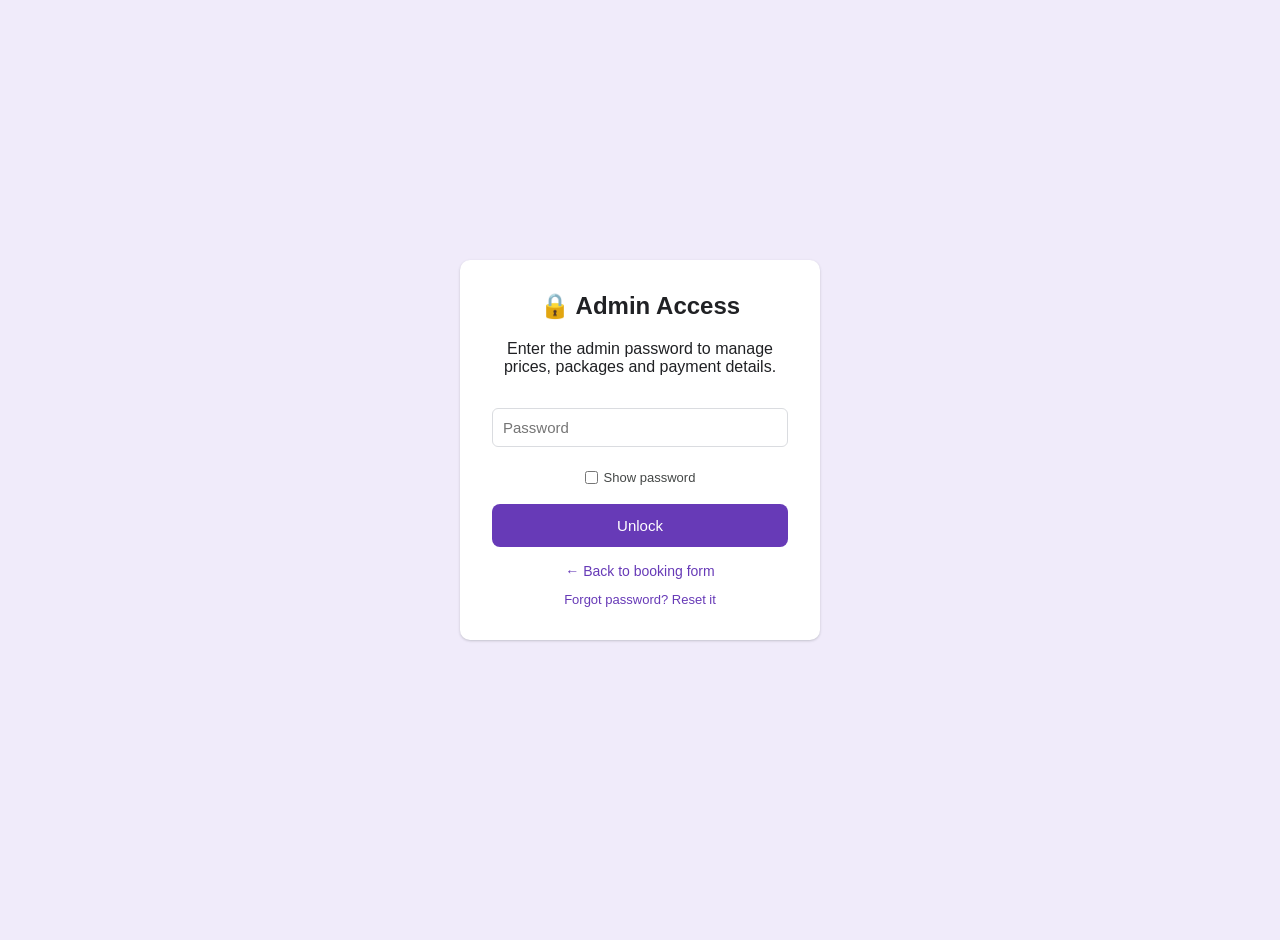
==== commit 6100fd8a: "Add files via upload" ====
--- a/admin.html
+++ b/admin.html
@@ -16,9 +16,15 @@
     <h2>🔒 Admin Access</h2>
     <p>Enter the admin password to manage prices, packages and payment details.</p>
     <input type="password" id="loginPassword" placeholder="Password">
+    <label class="toggle-row" style="justify-content:center; margin:-8px 0 4px;">
+      <input type="checkbox" id="showPasswordToggle"> Show password
+    </label>
     <button id="loginBtn" class="btn-confirm" style="width:100%; justify-content:center;">Unlock</button>
     <div class="field-error show" id="loginError" style="display:none;">Incorrect password.</div>
     <a href="index.html" class="back-link">← Back to booking form</a>
+    <div style="margin-top:10px;">
+      <button type="button" id="forgotPasswordBtn" class="clear-link" style="font-size:13px;">Forgot password? Reset it</button>
+    </div>
   </div>
 </div>
 
@@ -90,11 +96,16 @@
       </div>
       <label>Title</label>
       <input type="text" id="a_hs_title">
-      <label>Price (₹)</label>
-      <input type="number" id="a_hs_price">
       <label>Note</label>
       <input type="text" id="a_hs_note">
-      <label class="toggle-row" style="margin-top:12px;"><input type="checkbox" id="a_hs_perperson"> Charge per person (off = one flat price for the whole booking)</label>
+      <label>Price for the 1st adult (₹)</label>
+      <input type="number" id="a_hs_adultbase">
+      <label>Price for each additional adult (₹)</label>
+      <input type="number" id="a_hs_adultextra">
+      <label>Price per child, above the free age (₹)</label>
+      <input type="number" id="a_hs_childprice">
+      <label>Children this age or younger stay free</label>
+      <input type="number" id="a_hs_freeage" min="0" max="18">
     </section>
 
     <!-- Camping -->
--- a/style.css
+++ b/style.css
@@ -75,7 +75,20 @@
   padding: 12px 24px;
   font-size: 13px;
   color: var(--required);
-}
+  display: flex;
+  align-items: center;
+  justify-content: space-between;
+  gap: 12px;
+}
+.page-indicator {
+  color: var(--text-muted);
+  font-weight: 500;
+  white-space: nowrap;
+}
+
+/* ---------- Multi-page flow ---------- */
+.page { display: none; }
+.page.active { display: block; }
 
 /* ---------- Question labels ---------- */
 .q-label {
@@ -202,6 +215,32 @@
 }
 .stepper .stepper-value:focus { outline: none; }
 
+/* ---------- Per-child age inputs ---------- */
+.child-ages-wrap { margin-top: 14px; }
+.child-ages-wrap .q-note { margin: 0 0 10px; }
+.child-age-row {
+  display: flex;
+  align-items: center;
+  gap: 10px;
+  margin-bottom: 8px;
+}
+.child-age-row label {
+  font-size: 14px;
+  color: var(--text-secondary);
+  min-width: 82px;
+}
+.child-age-row input[type="number"] {
+  width: 80px;
+  flex: none;
+  border: 1px solid var(--border);
+  border-radius: 6px;
+  padding: 6px 8px;
+}
+.child-age-row input[type="number"]:focus {
+  border: 1px solid var(--accent);
+  padding: 6px 8px;
+}
+
 /* ---------- Payment detail box ---------- */
 .pay-detail {
   border-top: 4px solid var(--accent);
@@ -306,6 +345,17 @@
   border: none;
   cursor: pointer;
 }
+.btn-back {
+  color: var(--accent);
+  font-size: 15px;
+  font-weight: 500;
+  background: none;
+  border: none;
+  padding: 13px 10px;
+  cursor: pointer;
+  border-radius: 8px;
+}
+.btn-back:hover { background: #f4f1fb; }
 
 /* ---------- Toast ---------- */
 .toast {
